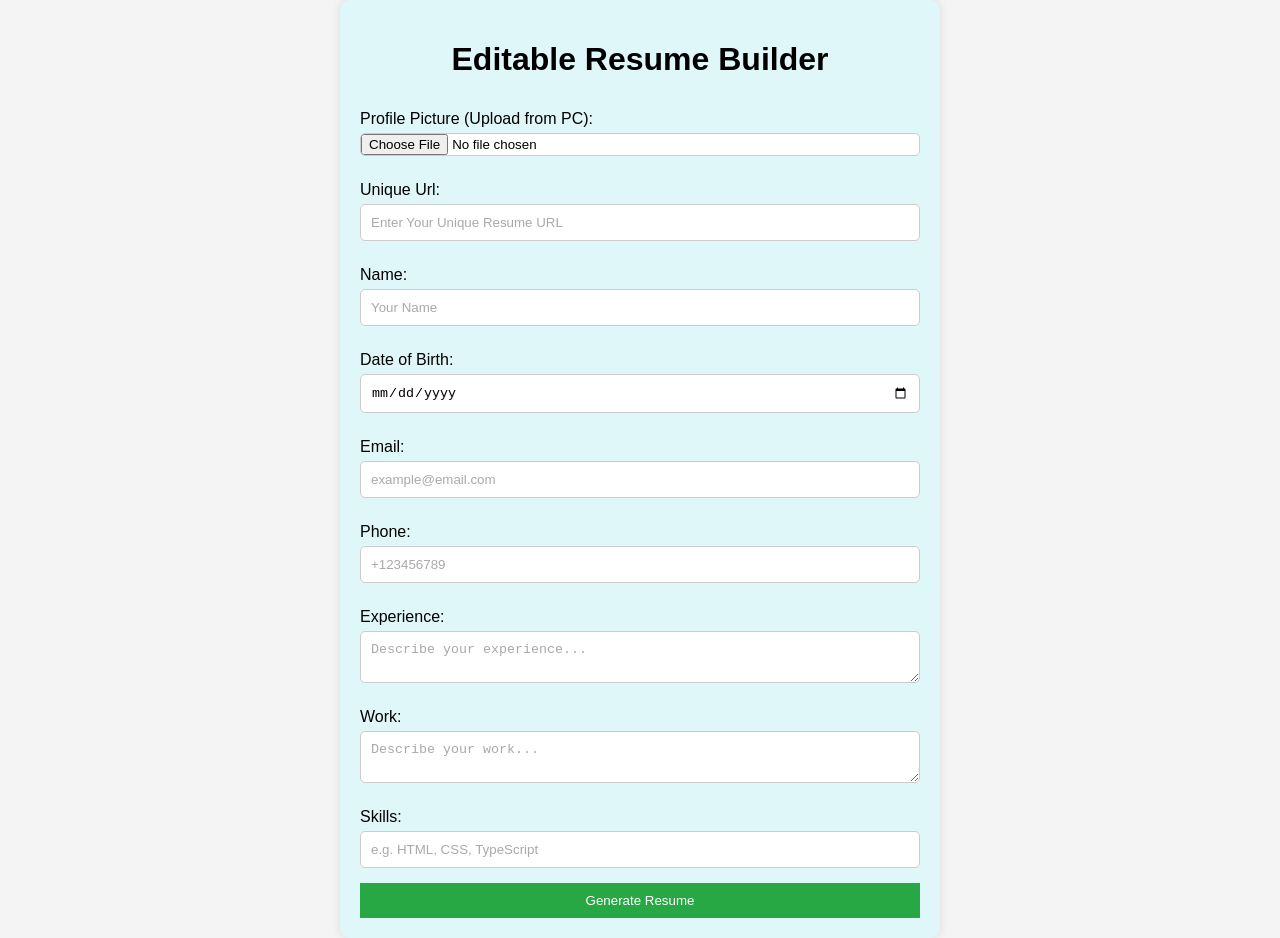
==== Download_Resume/index.html @ 7032d0b4 "Hackathon Resumes" ====
<!DOCTYPE html>
<html lang="en">
<head>
  <meta charset="UTF-8">
  <meta name="viewport" content="width=device-width, initial-scale=1.0">
  <title>Editable Resume Builder</title>
  <link rel="stylesheet" href="style.css">
</head>
<body>

  <div class="container">
    <h1>Editable Resume Builder</h1>

    <form id="resume-form">

      <label for="picture">Profile Picture (Upload from PC):</label>
      <div class="picture-input">
      
        <input type="file" id="profilePicture" accept="image/*" required>

        <label for="ResumeURL">Unique Url:</label>
        <input type="text" id="resumeURL" placeholder="Enter Your Unique Resume URL" required>

      <label for="name">Name:</label>
      <input type="text" id="name" placeholder="Your Name">

      <label for="dob">Date of Birth:</label>
      <input type="date" id="dob">

      <label for="email">Email:</label>
      <input type="email" id="email" placeholder="example@email.com">

      <label for="phone">Phone:</label>
      <input type="text" id="phone" placeholder="+123456789">

     
      </div>

      <label for="experience">Experience:</label>
      <textarea id="experience" placeholder="Describe your experience..."></textarea>

      <label for="work">Work:</label>
      <textarea id="work" placeholder="Describe your work..."></textarea>

      <label for="skills">Skills:</label>
      <input type="text" id="skills" placeholder="e.g. HTML, CSS, TypeScript">

      <button type="button" id="generate-resume">Generate Resume</button>
    </form>

    <!-- Generated Resume From Given Info -->

    <div id="resume-popup" class="hidden">
      <h2 id="heading">Resume Generated</h2>
      <p class="para">Your resume is generated below. You can edit it.</p>
      <h2 id="heading"> Personal Info</h2>
      <div id="generated-resume"></div>
      
      <button id="edit-resume">Edit Resume</button>
      <p class="para">Thank you for using the Resume Builder !!!</p>
    </div>
  </div>

  <script src="script.js"></script>
</body>
</html>
---- Download_Resume/style.css ----
* {
    box-sizing: border-box;
  }
  
  body {
    font-family: Arial, sans-serif;
    background-color: #f4f4f4;
    margin: 0;
    padding: 0;
   
    display: flex;
    justify-content: center;
    align-items: center;
  }
  
  .container {
    width: 100%;
    max-width: 600px;
    margin: 0 auto;
    padding: 20px;
    background-color: #e0f7fa; /* Sky blue background for the form */
    border-radius: 10px;
    box-shadow: 0 0 10px rgba(0, 0, 0, 0.1);
  }
  #resume-form {
    display: flex;
    flex-direction: column;
    justify-content: center;
  }
 
  h1 {
    text-align: center;
  }
  
  form label {
    display: block;
    margin: 10px 0 5px;
  }
  
  form input, form textarea {
    width: 100%;
    padding: 10px;
    margin-bottom: 15px;
    border: 1px solid #ccc;
    border-radius: 5px;
    background-color: white;
  }
  
  form input::placeholder, form textarea::placeholder {
    color: #a9a9a9; 
  }
  
  input[type="file"] {
    padding: 0;
  }
   .profilePicture{
     display: block;
     border: 2px solid rgb(63, 60, 60);
     margin: 0 auto;
     box-shadow: 2px 2px rgba(182, 156, 156, 0);
     border-radius: 50%;
     width: 200px;
     height: 200px;
     object-fit: cover;                                                                                                                                                                                                                                                                                                                   ;
   }                                                                                                                                                                                                                                                                                                                                                         
  
  #generate-resume {
    background-color: #28a745;
    color: white;
    padding: 10px 20px;                                                                                                                                                                                                                                                                                     
    border: none;
    cursor: pointer;
    transition: background-color 0.3s ease;                                                                                                                                                                                                                                                                                                                                                                                                                                                                                                                                                                                                                        
  }
  
  #generate-resume:hover {
    background-color: #3d25de;
  } 
  
   .hidden {
    display: none;
  }

  #resume-popup {
    font-size: 1.5rem;
    margin-top: 20px;
    background-color: #0fadc2;
    padding: 20px;
    border-radius: 10px;
  }
  #resume-popup:hover{
    background-color: #45e683;
    color: white;
  } 
  #edit-resume{
    background-color: #28a745;
    color: white;
    padding: 10px 20px;
    border: none;
    cursor: pointer;
  }
  #edit-resume:hover{
    background-color: #3d25de;
    color: white;
  }
  #heading{
    background-color: rgb(181, 172, 172);
  }
  #heading:hover{
     background-color: #3b0a29;
  }
  .para { 
    color: #111212;
    font-size: 20px;
    margin-top: 20px;                                                                                                                      
    
  }
  
  .para:hover {
    background-color: #3d25de;
    color: white;
  } 
  
   @media only screen and (max-width: 768px) {
    .container {
      width: 90%;
     padding: 10px;
    }
  
    form input, form textarea {
      font-size: 16px;
    }
  }
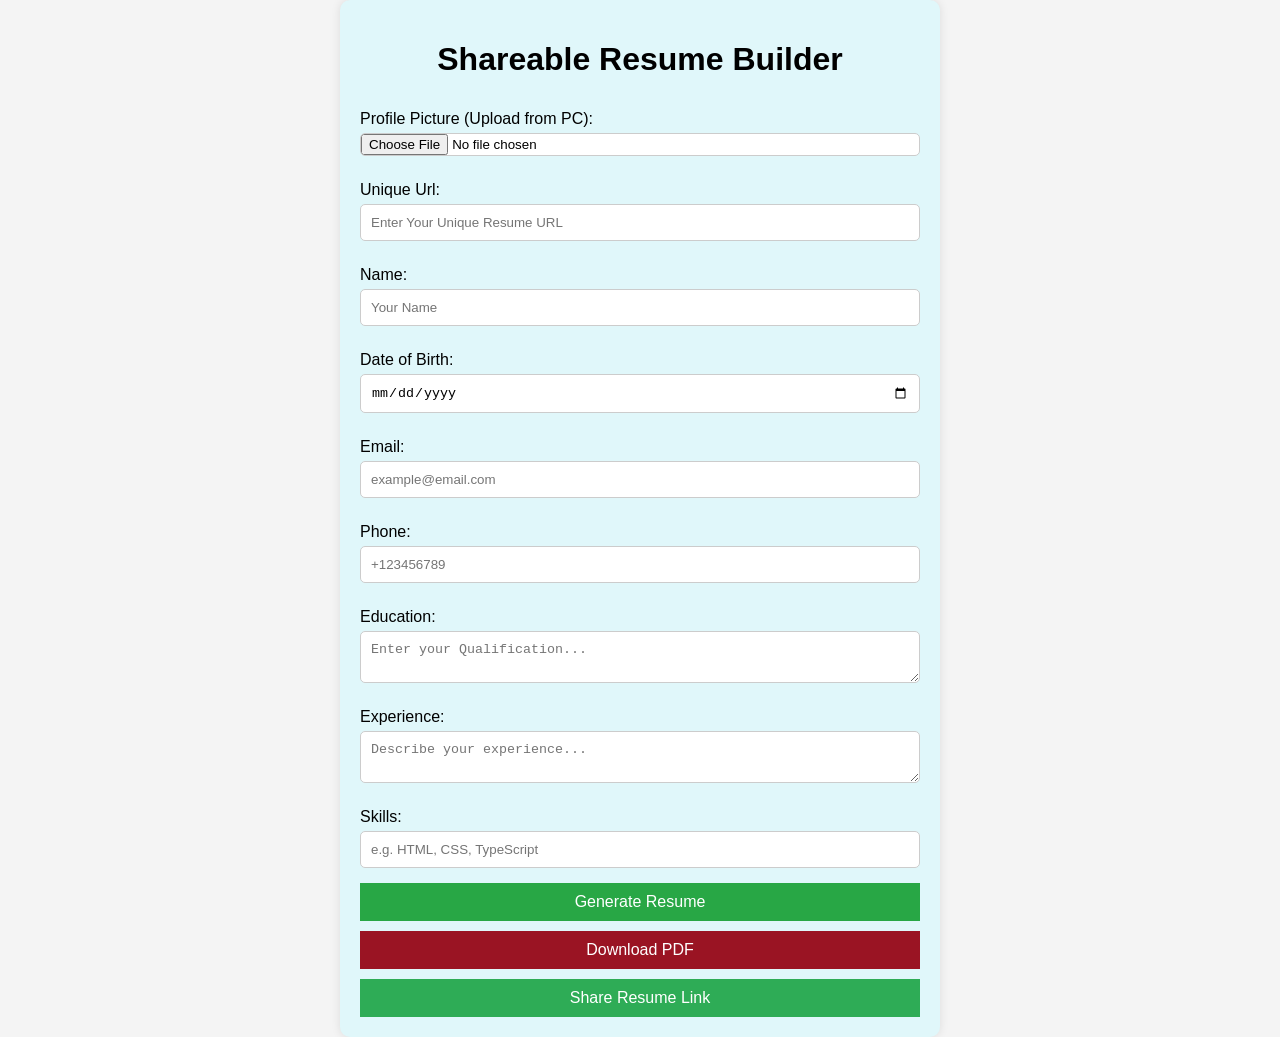
==== commit c0e6a2c3: "Hackathon Resemes" ====
--- a/Download_Resume/index.html
+++ b/Download_Resume/index.html
@@ -3,13 +3,13 @@
 <head>
   <meta charset="UTF-8">
   <meta name="viewport" content="width=device-width, initial-scale=1.0">
-  <title>Editable Resume Builder</title>
+  <title>Shareable Resume Builder</title>
   <link rel="stylesheet" href="style.css">
 </head>
 <body>
 
   <div class="container">
-    <h1>Editable Resume Builder</h1>
+    <h1>Shareable Resume Builder</h1>
 
     <form id="resume-form">
 
@@ -36,23 +36,26 @@
      
       </div>
 
+      <label for="education">Education:</label>
+      <textarea id="education" placeholder="Enter your Qualification..."></textarea>
+
       <label for="experience">Experience:</label>
       <textarea id="experience" placeholder="Describe your experience..."></textarea>
-
-      <label for="work">Work:</label>
-      <textarea id="work" placeholder="Describe your work..."></textarea>
 
       <label for="skills">Skills:</label>
       <input type="text" id="skills" placeholder="e.g. HTML, CSS, TypeScript">
 
-      <button type="button" id="generate-resume">Generate Resume</button>
+      <button type="button" id="generate-resume">Generate Resume</button> 
+      <button type="button" id="download-pdf" >Download PDF</button>
+      <button type="button" id="share-link">Share Resume Link</button>
+
     </form>
 
     <!-- Generated Resume From Given Info -->
 
     <div id="resume-popup" class="hidden">
       <h2 id="heading">Resume Generated</h2>
-      <p class="para">Your resume is generated below. You can edit it.</p>
+      <p class="para">Your resume is generated below. You can see and edit it.</p>
       <h2 id="heading"> Personal Info</h2>
       <div id="generated-resume"></div>
       
--- a/Download_Resume/style.css
+++ b/Download_Resume/style.css
@@ -8,7 +8,7 @@
     margin: 0;
     padding: 0;
    
-    display: flex;
+    display: flex;                     
     justify-content: center;
     align-items: center;
   }
@@ -46,9 +46,7 @@
     background-color: white;
   }
   
-  form input::placeholder, form textarea::placeholder {
-    color: #a9a9a9; 
-  }
+  
   
   input[type="file"] {
     padding: 0;
@@ -66,17 +64,51 @@
   
   #generate-resume {
     background-color: #28a745;
+    font-weight: 500;
+    font-size: 16px;
     color: white;
     padding: 10px 20px;                                                                                                                                                                                                                                                                                     
     border: none;
     cursor: pointer;
-    transition: background-color 0.3s ease;                                                                                                                                                                                                                                                                                                                                                                                                                                                                                                                                                                                                                        
+    transition: background-color 0.5s ease;                                                                                                                                                                                                                                                                                                                                                                                                                                                                                                                                                                                                                        
   }
   
   #generate-resume:hover {
     background-color: #3d25de;
+  
   } 
-  
+  #download-pdf{
+    
+    background-color: #9a1423;
+    font-weight: 500;
+    font-size: 16px;
+    margin-top: 10px;
+    color: white;
+    padding: 10px 20px;                                                                                                                                                                                                                                                                                     
+    border: none;
+    cursor: pointer;
+    transition: background-color 0.3s ease;  
+  }
+  #download-pdf:hover{
+    background-color: #aaa3ec;
+    
+   
+  }
+  #share-link{
+    background-color: #2eac56;
+    font-weight: 500;
+    font-size: 16px;
+    margin-top: 10px;
+    color: white;
+    padding: 10px 20px;                                                                                                                                                                                                                                                                                     
+    border: none;
+    cursor: pointer;
+    transition: background-color 0.3s ease;  
+  }
+  #share-link:hover{
+    background-color: #8b8b91;
+
+  }
    .hidden {
     display: none;
   }
